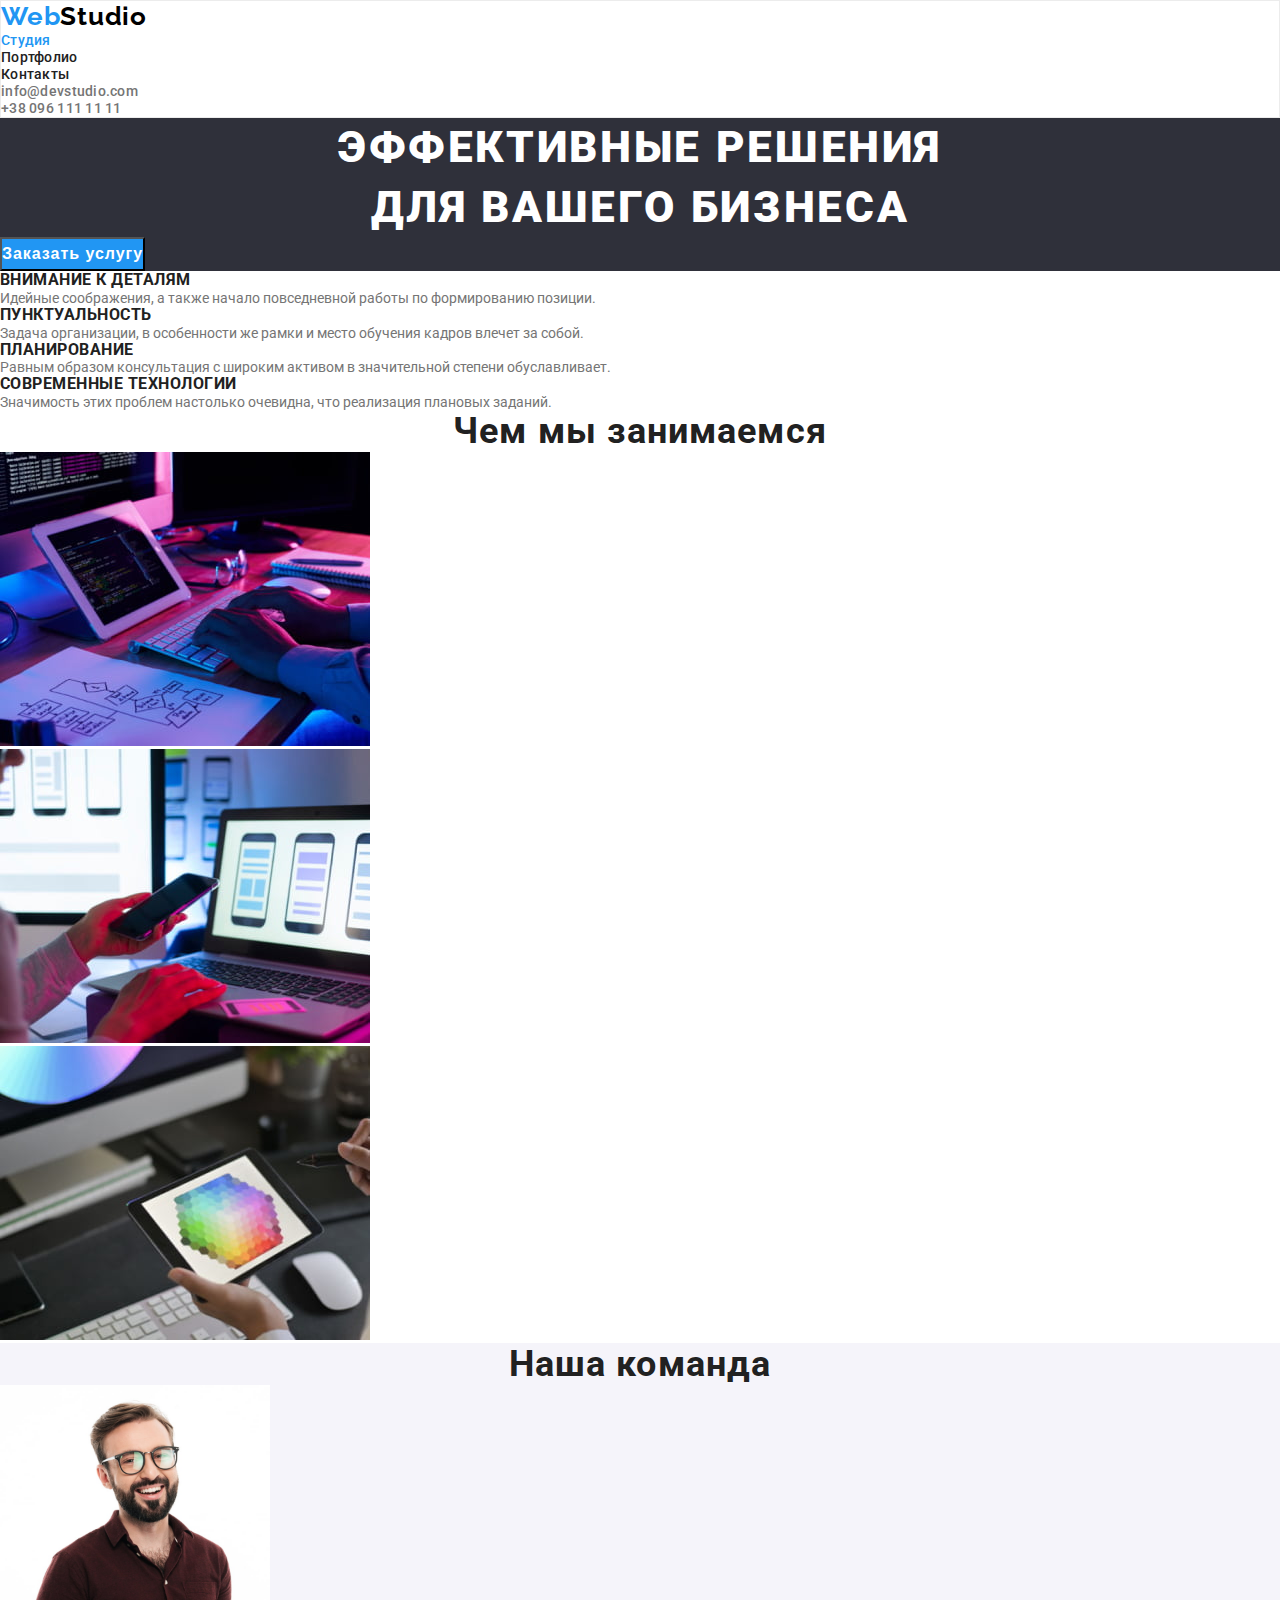
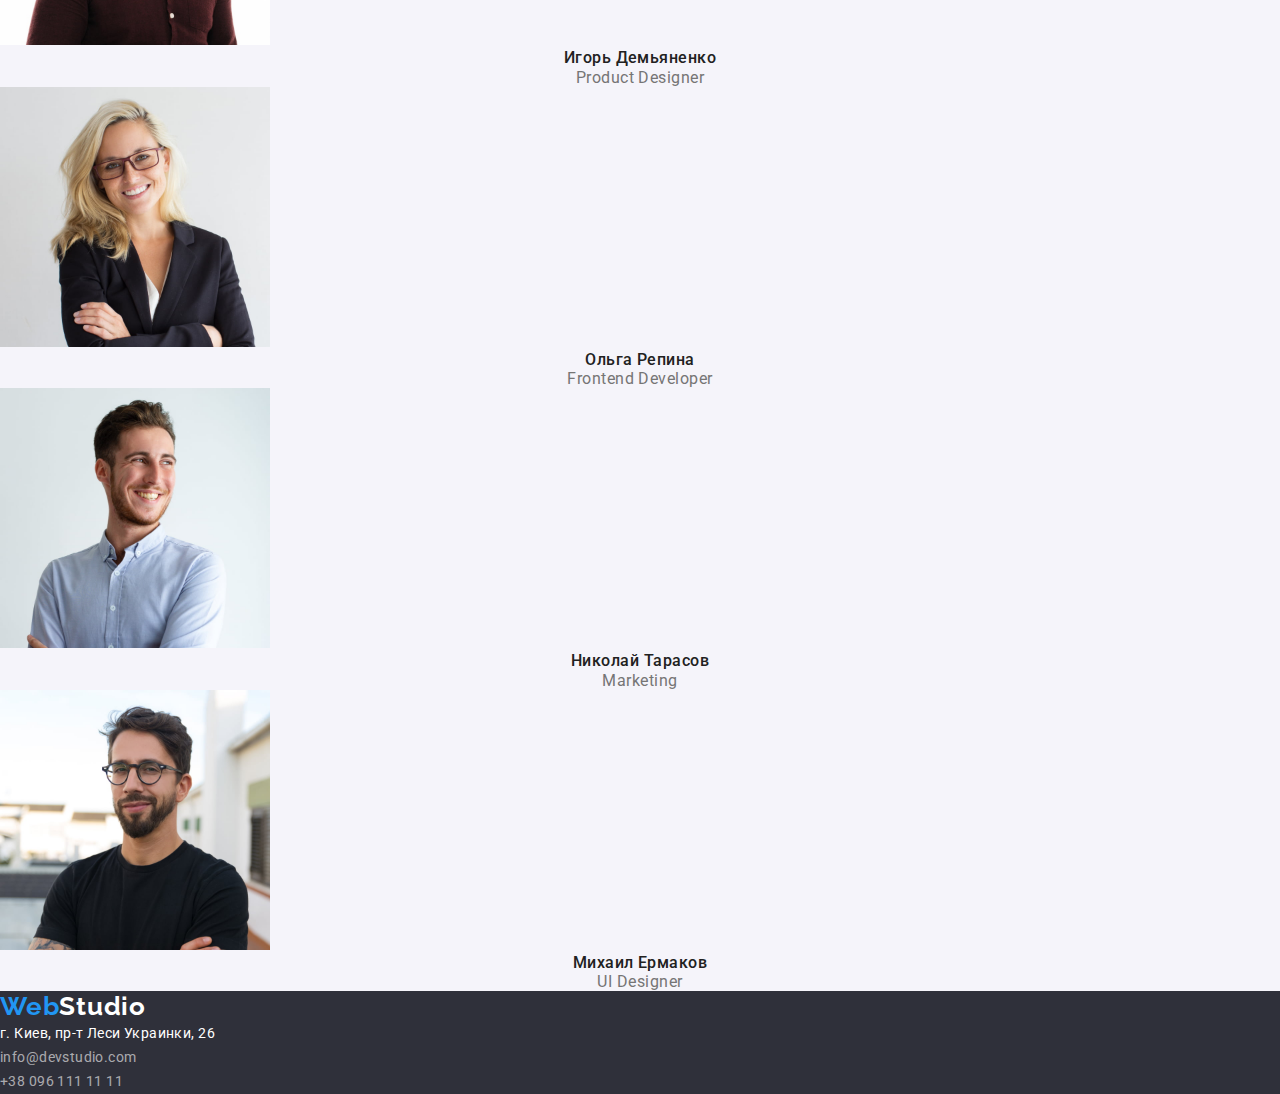
==== index.html @ 24cd6f47 "Добавление" ====
﻿<!DOCTYPE html>
<html lang="ru">
  <head>
    <meta charset="UTF-8" />
    <meta name="viewport" content="width=device-width, initial-scale=1.0" />
    <title>WebStudio</title>

    <link
      rel="stylesheet"
      href="https://cdnjs.cloudflare.com/ajax/libs/modern-normalize/1.0.0/modern-normalize.css"
      integrity="sha512-Zx6MlUMKSVJoQ+83OwhdILe8cSEsCzfqThJd7J/VA2UrK6Ctj85p+xzqfyuNXE5B1k25uUdmJ2OzItbBy9GHAQ=="
      crossorigin="anonymous"
    />
    <link rel="preconnect" href="https://fonts.gstatic.com" />
    <link
      href="https://fonts.googleapis.com/css2?family=Raleway:wght@700&family=Roboto:wght@400;500;700;900&display=swap"
      rel="stylesheet"
    />
    <!-- Common - для шапки и футера. Main - для основы -->
    <link rel="stylesheet" href="./css/common.css" />
    <link rel="stylesheet" href="./css/main.css" />
  </head>
  <body>
    <!-- header -->
    <header class="header">
      <nav>
        <a href="./index.html" aria-label="Логотип WebStudio" class="logo"
          ><span>Web</span>Studio</a
        >
        <ul class="site-nav list">
          <li><a href="./index.html" class="link current">Студия</a></li>
          <li><a href="./portfolio.html" class="link">Портфолио</a></li>
          <li><a href="" class="link">Контакты</a></li>
        </ul>
      </nav>

      <ul class="contacts list">
        <li>
          <a href="mailto:info@devstudio.com" class="contact"
            >info@devstudio.com</a
          >
        </li>
        <li>
          <a href="tel:+380961111111" class="contact">+38 096 111 11 11</a>
        </li>
      </ul>
    </header>
    <!-- /header -->

    <main>
      <!-- Hero -->
      <section class="hero">
        <div>
          <h1 class="hero-title">
            Эффективные решения <br />
            для вашего бизнеса
          </h1>
          <button type="button" class="button primary accent">
            Заказать услугу
          </button>
        </div>
      </section>
      <!-- /Hero -->

      <!-- Features -->
      <section class="section">
        <h2 hidden class="section-title">Особенности</h2>
        <ul class="feature-list list">
          <li>
            <h3 class="title">Внимание к деталям</h3>
            <p>
              Идейные соображения, а также начало повседневной работы по
              формированию позиции.
            </p>
          </li>
          <li>
            <h3 class="title">Пунктуальность</h3>
            <p>
              Задача организации, в особенности же рамки и место обучения кадров
              влечет за собой.
            </p>
          </li>
          <li>
            <h3 class="title">Планирование</h3>
            <p>
              Равным образом консультация с широким активом в значительной
              степени обуславливает.
            </p>
          </li>
          <li>
            <h3 class="title">Современные технологии</h3>
            <p>
              Значимость этих проблем настолько очевидна, что реализация
              плановых заданий.
            </p>
          </li>
        </ul>
      </section>
      <!-- /Features -->

      <!-- Work -->
      <section class="section">
        <h2 class="section-title">Чем мы занимаемся</h2>
        <ul class="list">
          <li>
            <img
              width="370"
              src="./images/programming.jpg"
              alt="Программирование"
            />
          </li>
          <li>
            <img
              width="370"
              src="./images/application.jpg"
              alt="Разработка мобильных приложений"
            />
          </li>
          <li>
            <img width="370" src="./images/design.jpg" alt="Дизайн" />
          </li>
        </ul>
      </section>
      <!-- /Work -->

      <!-- Team -->
      <section class="section team">
        <h2 class="section-title">Наша команда</h2>
        <ul class="team-list list">
          <li>
            <img
              width="270"
              src="./images/product-designer.jpg"
              alt="Игорь Демьяненко"
            />
            <h3 class="title">Игорь Демьяненко</h3>
            <p class="text">Product Designer</p>

            <!-- <ul>
              <li><a href="#" aria-label="Ссылка на Instagram"></a></li>
              <li><a href="#" aria-label="Ссылка на Twitter"></a></li>
              <li><a href="#" aria-label="Ссылка на Facebook"></a></li>
              <li><a href="#" aria-label="Ссылка на LinkedIn"></a></li>
            </ul> -->
          </li>
          <li>
            <img
              width="270"
              src="./images/fontend-developer.jpg"
              alt="Ольга Репина"
            />
            <h3 class="title">Ольга Репина</h3>
            <p class="text">Frontend Developer</p>
            <!-- <ul>
              <li><a href="#" aria-label="Ссылка на Instagram"></a></li>
              <li><a href="#" aria-label="Ссылка на Twitter"></a></li>
              <li><a href="#" aria-label="Ссылка на Facebook"></a></li>
              <li><a href="#" aria-label="Ссылка на LinkedIn"></a></li>
            </ul> -->
          </li>
          <li>
            <img
              width="270"
              src="./images/marketing.jpg"
              alt="Николай Тарасов"
            />
            <h3 class="title">Николай Тарасов</h3>
            <p class="text">Marketing</p>
            <!-- <ul>
              <li><a href="#" aria-label="Ссылка на Instagram"></a></li>
              <li><a href="#" aria-label="Ссылка на Twitter"></a></li>
              <li><a href="#" aria-label="Ссылка на Facebook"></a></li>
              <li><a href="#" aria-label="Ссылка на LinkedIn"></a></li>
            </ul> -->
          </li>
          <li>
            <img
              width="270"
              src="./images/ui-designer.jpg"
              alt="Михаил Ермаков"
            />
            <h3 class="title">Михаил Ермаков</h3>
            <p class="text">UI Designer</p>
            <!-- <ul>
              <li><a href="#" aria-label="Ссылка на Instagram"></a></li>
              <li><a href="#" aria-label="Ссылка на Twitter"></a></li>
              <li><a href="#" aria-label="Ссылка на Facebook"></a></li>
              <li><a href="#" aria-label="Ссылка на LinkedIn"></a></li>
            </ul> -->
          </li>
        </ul>
      </section>
      <!-- /Team -->
    </main>

    <!-- Footer -->
    <footer class="footer">
      <a href="./index.html" class="logo light-text"><span>Web</span>Studio</a>
      <address class="address-list">
        <ul class="list">
          <li class="light-text">г. Киев, пр-т Леси Украинки, 26</li>
          <li>
            <a href="mailto:info@devstudio.com" class="opacity-grey"
              >info@devstudio.com
            </a>
          </li>
          <li>
            <a href="tel:+380961111111" class="opacity-grey"
              >+38 096 111 11 11</a
            >
          </li>
        </ul>
      </address>
    </footer>
    <!-- /Footer -->
  </body>
</html>
---- css/common.css ----
:root {
  --primary-text-color: #757575;
  --title-text-color: #212121;
  --accent-color: #2196f3;
  --white-color: #ffffff;
  --black-color: #000000;
  --secondary-background-color: #f5f4fa;
  --third-background-color: #2f303a;
  --main-font-size: 14px;
  --second-main-font-size: 16px;
  --section-title-font: 36px;
  --footer-small-text: rgba(255, 255, 255, 0.6);
  --additional-font: 'Raleway', sans-serif;
}

* {
  margin: 0;
  padding: 0;
}

body {
  color: var(--primary-text-color);
  background-color: var(--white-color);
  font-family: 'Roboto', 'Verdana', 'Tahoma', sans-serif;
  font-size: var(--main-font-size);
}

a {
  text-decoration: none;
}
address {
  font-style: normal;
}

/*header*/
.header {
  border: 1px solid #ececec;
}

.logo {
  font-family: var(--additional-font);
  color: var(--black-color);
  font-size: 26px;
  line-height: 1.19; /*31px*/
  letter-spacing: 0.03em;
  font-weight: bold;
}

.logo > span {
  color: var(--accent-color);
}

.site-nav .link,
.contacts .contact {
  line-height: 1.14; /*16px*/
  letter-spacing: 0.02em;
  font-weight: 500;
}

.site-nav .link {
  color: var(--title-text-color);
}

.contacts .contact {
  color: var(--primary-text-color);
}

.site-nav .link:hover,
.contacts .contact:hover,
.site-nav .link:focus,
.contacts .contact:focus {
  color: var(--accent-color);
}
.site-nav .link.current {
  color: var(--accent-color);
}

/*Address list*/
.address-list {
  line-height: 1.71; /*24px*/
  letter-spacing: 0.03em;
}

/*Light text*/
.light-text {
  color: var(--white-color);
}
/*Opacity grey*/
.list .opacity-grey {
  color: var(--footer-small-text);
}
---- css/main.css ----
/*
Цвет основного текста #212121, 100 %
Вторичный стиль текста #757575
Текст в футере rgba(255, 255, 255, 0.6)
Белый #ffffff
Черный #000000
Акцент в макете #2196F3 

Цвет фона вторичный #F5F4FA
Цвет фона третий #2F303A */
:root {
  --primary-text-color: #757575;
  --title-text-color: #212121;
  --accent-color: #2196f3;
  --white-color: #ffffff;
  --black-color: #000000;
  --secondary-background-color: #f5f4fa;
  --third-background-color: #2f303a;
  --main-font-size: 14px;
  --second-main-font-size: 16px;
  --section-title-font: 36px;
  --footer-small-text: rgba(255, 255, 255, 0.6);
  --additional-font: 'Raleway', sans-serif;
}
.list {
  list-style: none;
}

/*Hero*/
.hero,
.footer {
  background-color: var(--third-background-color);
}
.hero-title {
  color: var(--white-color);
  font-size: 44px;
  line-height: 1.36; /*60px*/
  text-align: center;
  letter-spacing: 0.06em;
  text-transform: uppercase;
  font-weight: 900;
}
/*Button*/
/*.button.primary, .button.secondary*/
.button {
  color: var(--title-text-color, #212121);
  cursor: pointer;
}

.button.primary,
.button.secondary {
  font-size: var(--second-main-font-size);
  text-align: center;
}

.button.primary {
  font-weight: bold;
  line-height: 1.87; /*30px*/
  letter-spacing: 0.06em;
}

.button.secondary {
  color: var(--title-text-color);
  background-color: var(--secondary-background-color);
  font-weight: 500;
  line-height: 1.62; /*26px*/
  letter-spacing: 0.03em;
  border-radius: 4px;
}

.button.accent,
.button.secondary:hover,
.button.secondary:focus {
  color: var(--white-color);
  background-color: var(--accent-color);
}

/*Section*/
.section-title {
  color: var(--title-text-color, #212121);
  font-weight: bold;
  font-size: var(--section-title-font);
  line-height: 1.17; /*42px*/
  text-align: center;
  letter-spacing: 0.03em;
}
/*Features*/
.feature-list .title {
  font-weight: bold;
  line-height: 1.14; /*16px*/
  text-transform: uppercase;
}
/*Team*/
.section.team {
  background-color: var(--secondary-background-color);
}
.team-list .title {
  font-weight: 500;
  line-height: 1.19; /*19px*/
  text-align: center;
}

/*Gallery*/
.gallery-list .title {
  color: var(--title-text-color);
  font-weight: bold;
  font-size: 18px;
  line-height: 2; /*36px*/
  letter-spacing: 0.06em;
}
/*Titles*/
.feature-list .title,
.team-list .title {
  color: var(--title-text-color, #212121);
  letter-spacing: 0.03em;
}

/*Paragraphs*/
.feature-list .text,
.team-list .text,
.gallery-list .text {
  letter-spacing: 0.03em;
}
.feature-list .text {
  line-height: 1.71; /*24px*/
}

.team-list .text {
  font-size: var(--second-main-font-size);
  line-height: 1.19; /*19px*/
  text-align: center;
}
.gallery-list .text {
  font-size: var(--second-main-font-size);
  line-height: 1.87; /*30px*/
}
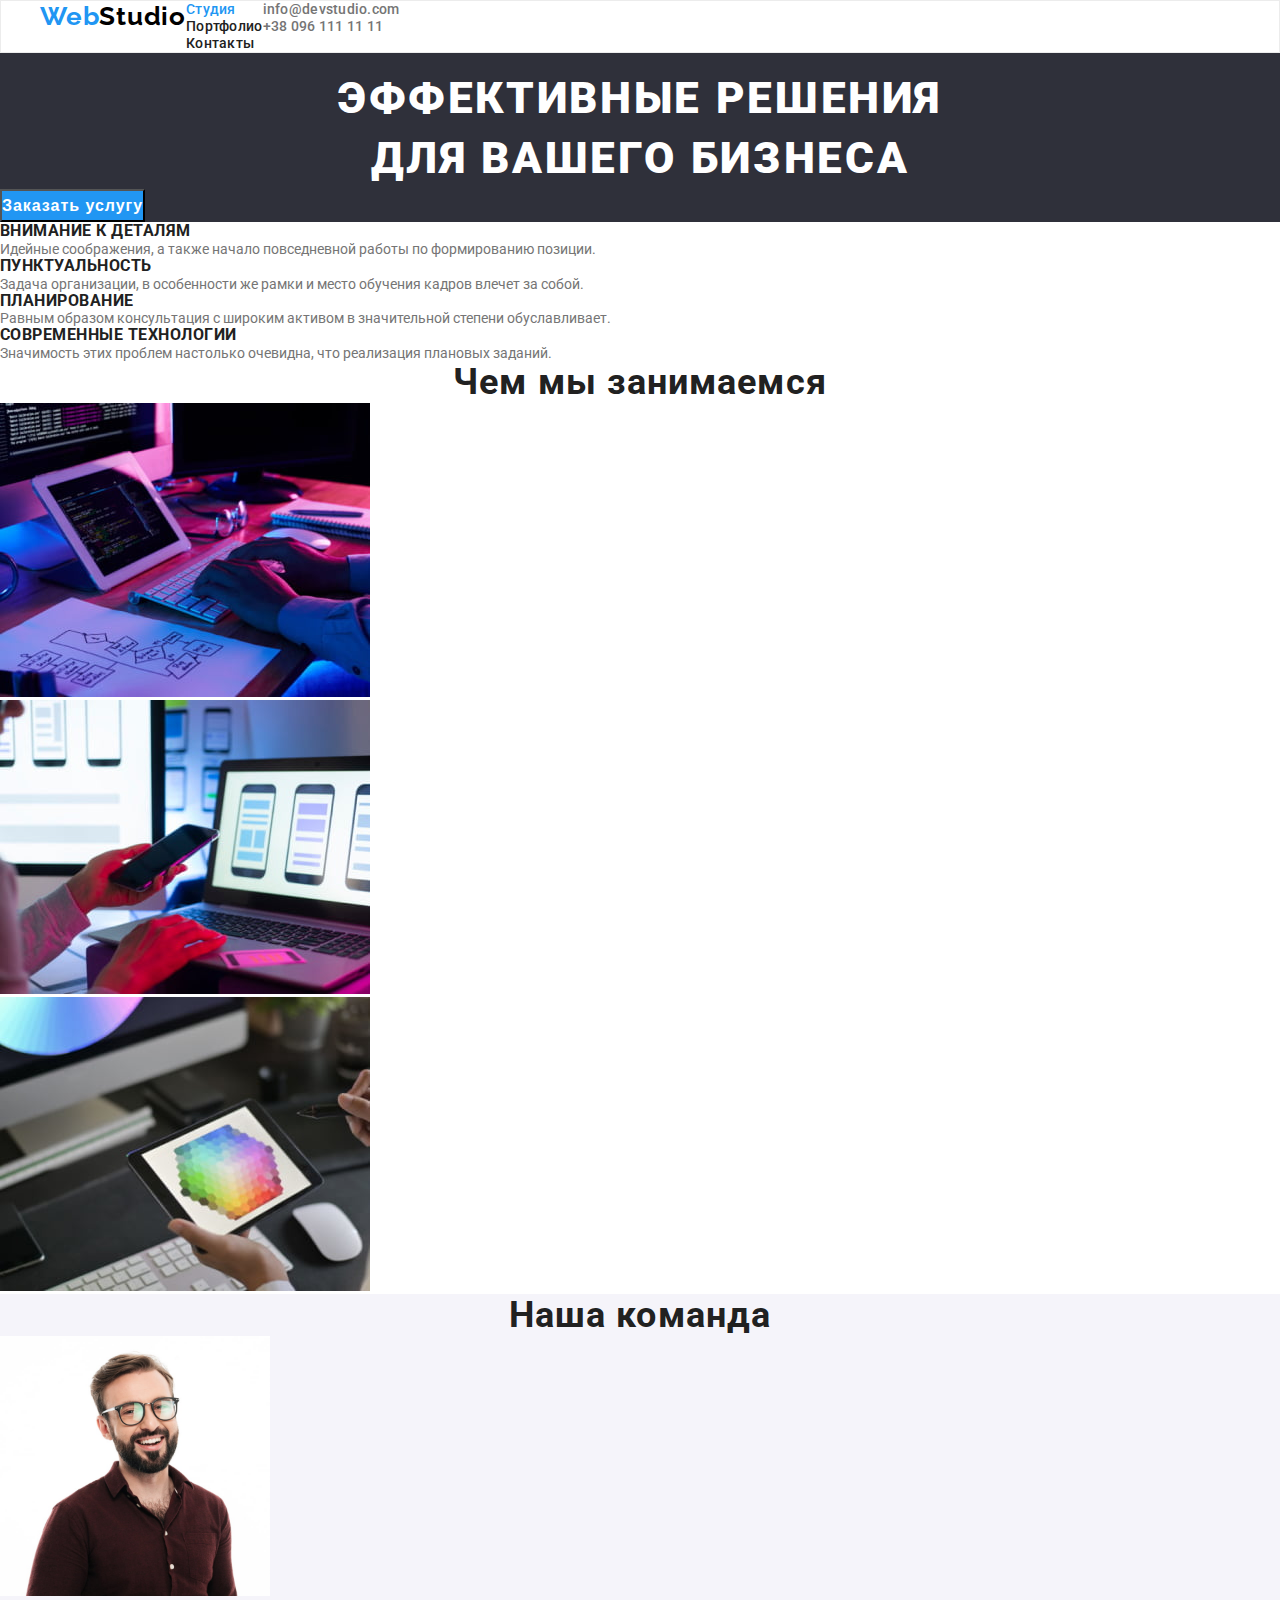
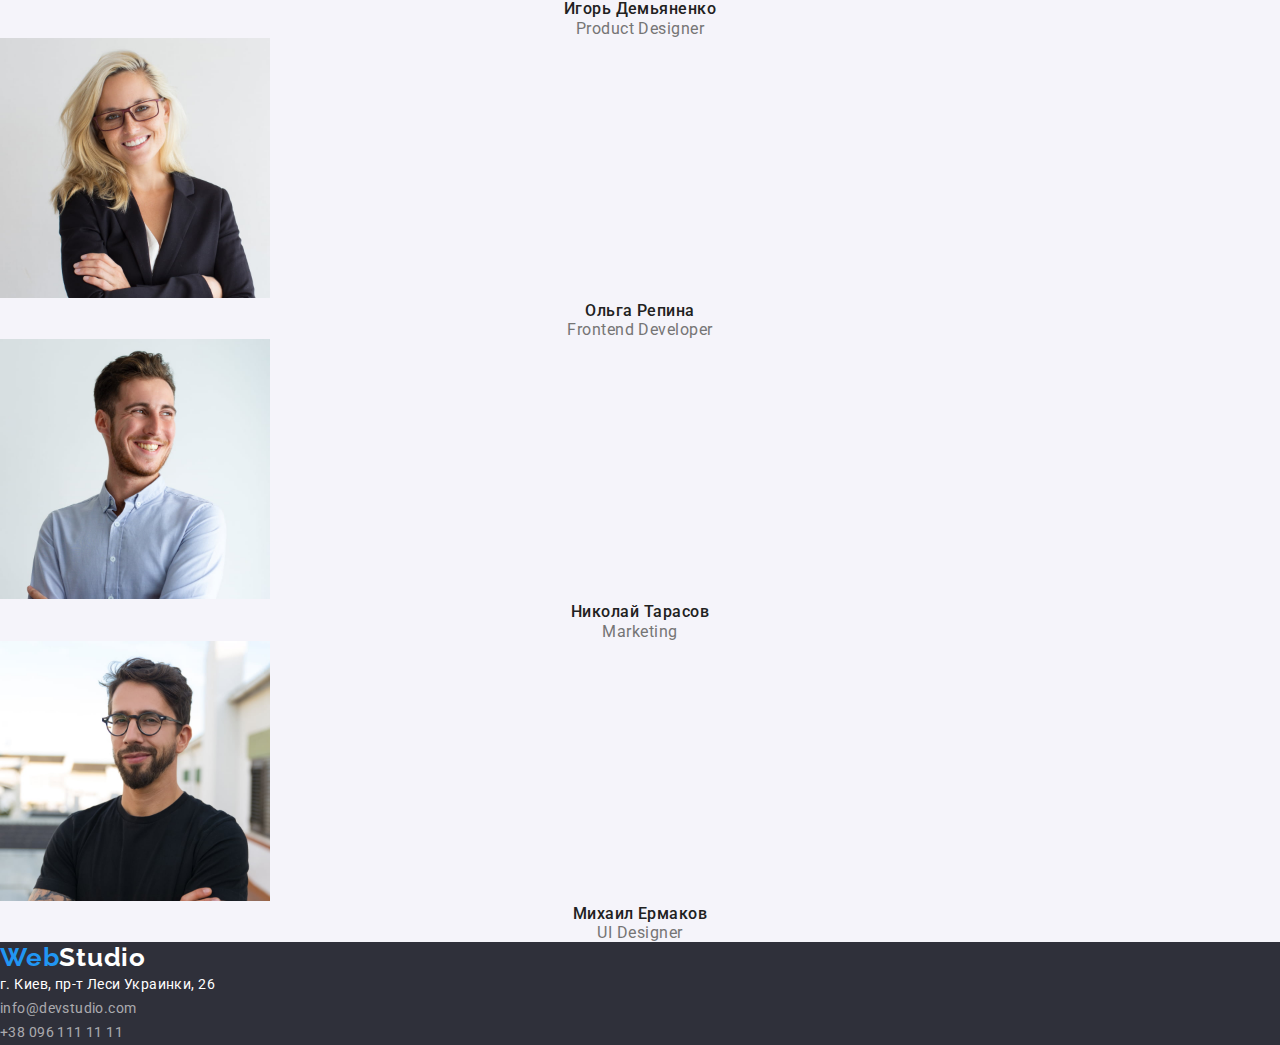
==== commit f0ecd0b3: "1" ====
--- a/index.html
+++ b/index.html
@@ -16,41 +16,46 @@
       href="https://fonts.googleapis.com/css2?family=Raleway:wght@700&family=Roboto:wght@400;500;700;900&display=swap"
       rel="stylesheet"
     />
-    <!-- Common - для шапки и футера. Main - для основы -->
-    <link rel="stylesheet" href="./css/common.css" />
     <link rel="stylesheet" href="./css/main.css" />
   </head>
   <body>
     <!-- header -->
     <header class="header">
-      <nav>
-        <a href="./index.html" aria-label="Логотип WebStudio" class="logo"
-          ><span>Web</span>Studio</a
-        >
-        <ul class="site-nav list">
-          <li><a href="./index.html" class="link current">Студия</a></li>
-          <li><a href="./portfolio.html" class="link">Портфолио</a></li>
-          <li><a href="" class="link">Контакты</a></li>
-        </ul>
-      </nav>
-
-      <ul class="contacts list">
-        <li>
-          <a href="mailto:info@devstudio.com" class="contact"
-            >info@devstudio.com</a
-          >
-        </li>
-        <li>
-          <a href="tel:+380961111111" class="contact">+38 096 111 11 11</a>
-        </li>
-      </ul>
+      <div class="container">
+        <div class="header__inner">
+          <div class="logo">
+            <a href="./index.html" aria-label="Логотип WebStudio" class="logo"
+              ><span>Web</span>Studio</a
+            >
+          </div>
+
+          <nav>
+            <ul class="site-nav list">
+              <li><a href="./index.html" class="link current">Студия</a></li>
+              <li><a href="./portfolio.html" class="link">Портфолио</a></li>
+              <li><a href="" class="link">Контакты</a></li>
+            </ul>
+          </nav>
+
+          <ul class="contacts list">
+            <li>
+              <a href="mailto:info@devstudio.com" class="contact"
+                >info@devstudio.com</a
+              >
+            </li>
+            <li>
+              <a href="tel:+380961111111" class="contact">+38 096 111 11 11</a>
+            </li>
+          </ul>
+        </div>
+      </div>
     </header>
     <!-- /header -->
 
     <main>
       <!-- Hero -->
       <section class="hero">
-        <div>
+        <di class="container">
           <h1 class="hero-title">
             Эффективные решения <br />
             для вашего бизнеса
--- a/css/main.css
+++ b/css/main.css
@@ -22,6 +22,91 @@
   --footer-small-text: rgba(255, 255, 255, 0.6);
   --additional-font: 'Raleway', sans-serif;
 }
+
+* {
+  margin: 0;
+  padding: 0;
+}
+
+body {
+  color: var(--primary-text-color);
+  background-color: var(--white-color);
+  font-family: 'Roboto', 'Verdana', 'Tahoma', sans-serif;
+  font-size: var(--main-font-size);
+}
+
+a {
+  text-decoration: none;
+}
+address {
+  font-style: normal;
+}
+.container {
+  width: 1200px;
+  margin: 0 auto;
+  padding: 0 15px;
+}
+
+/*header*/
+.header {
+  border: 1px solid #ececec;
+}
+.header__inner {
+  display: flex;
+}
+
+.logo {
+  font-family: var(--additional-font);
+  color: var(--black-color);
+  font-size: 26px;
+  line-height: 1.19; /*31px*/
+  letter-spacing: 0.03em;
+  font-weight: bold;
+}
+
+.logo > span {
+  color: var(--accent-color);
+}
+
+.site-nav .link,
+.contacts .contact {
+  line-height: 1.14; /*16px*/
+  letter-spacing: 0.02em;
+  font-weight: 500;
+}
+
+.site-nav .link {
+  color: var(--title-text-color);
+}
+
+.contacts .contact {
+  color: var(--primary-text-color);
+}
+
+.site-nav .link:hover,
+.contacts .contact:hover,
+.site-nav .link:focus,
+.contacts .contact:focus {
+  color: var(--accent-color);
+}
+.site-nav .link.current {
+  color: var(--accent-color);
+}
+
+/*Address list*/
+.address-list {
+  line-height: 1.71; /*24px*/
+  letter-spacing: 0.03em;
+}
+
+/*Light text*/
+.light-text {
+  color: var(--white-color);
+}
+/*Opacity grey*/
+.list .opacity-grey {
+  color: var(--footer-small-text);
+}
 .list {
   list-style: none;
 }
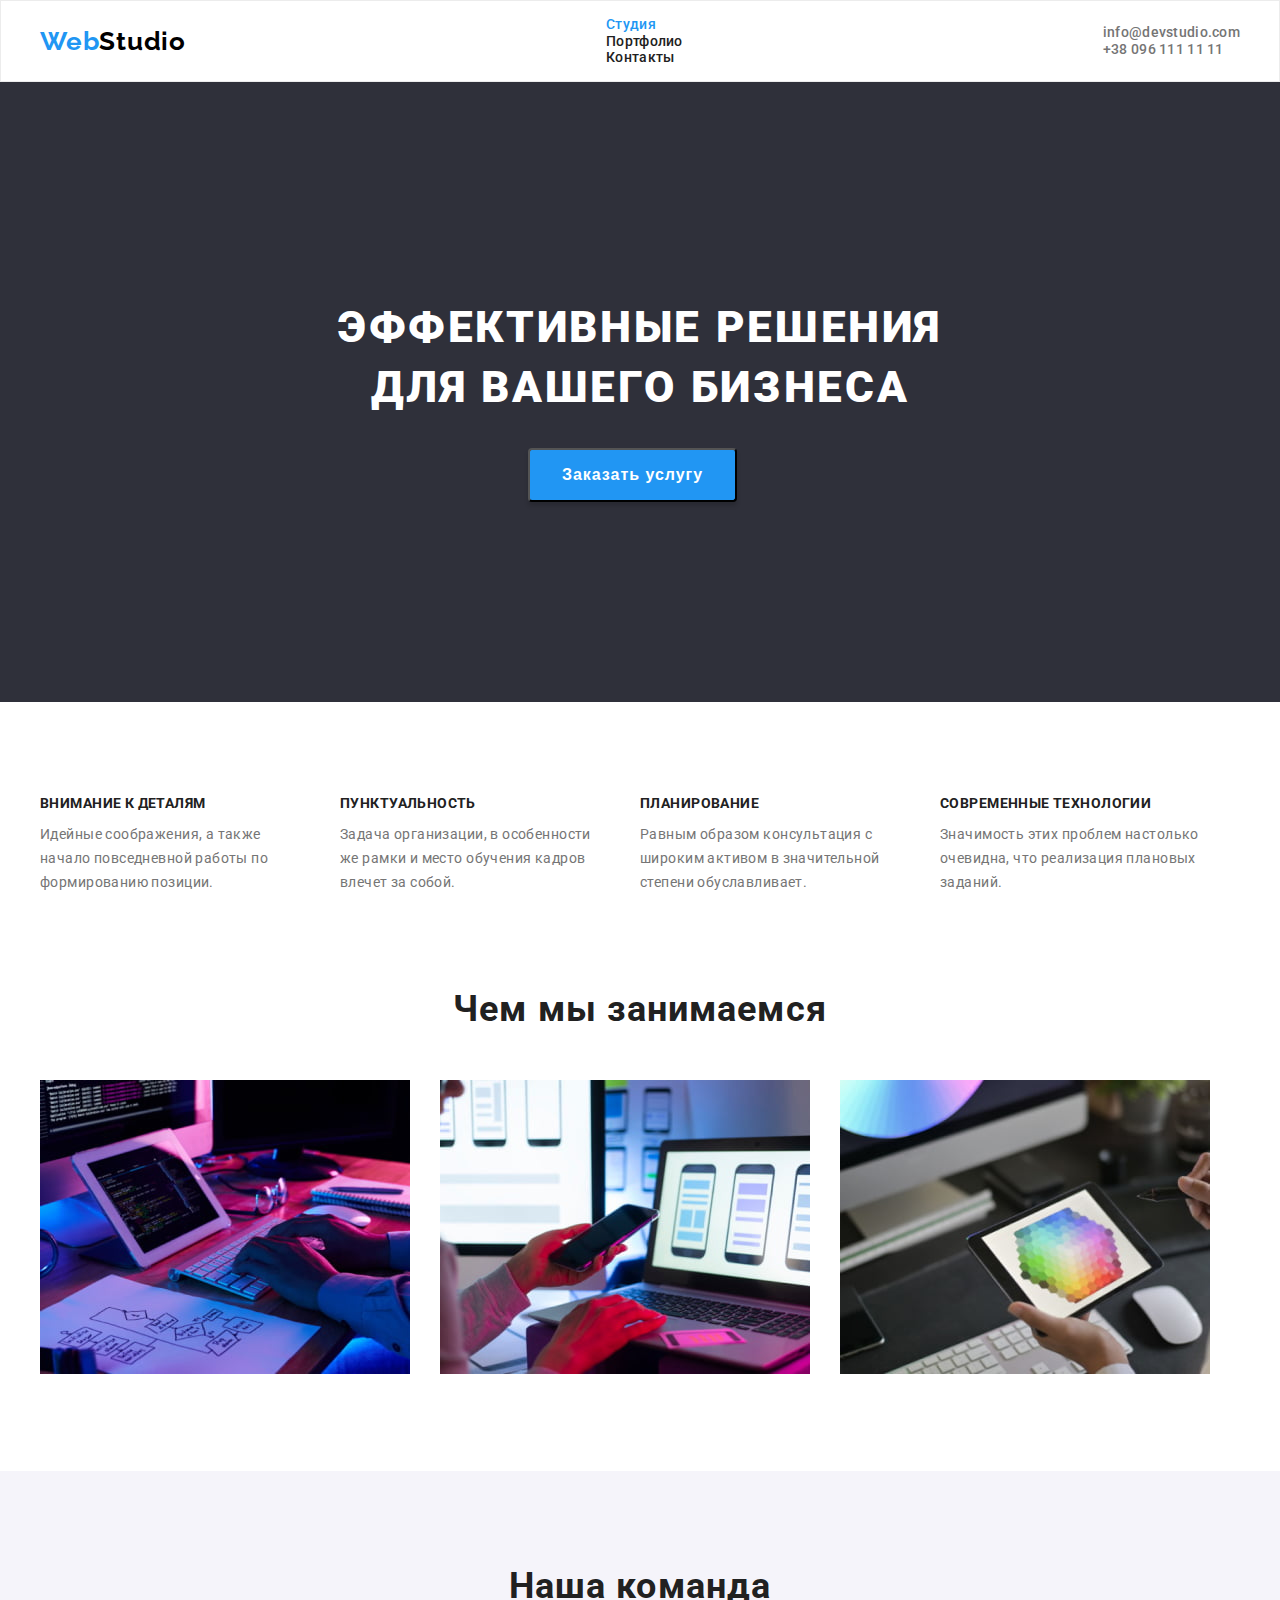
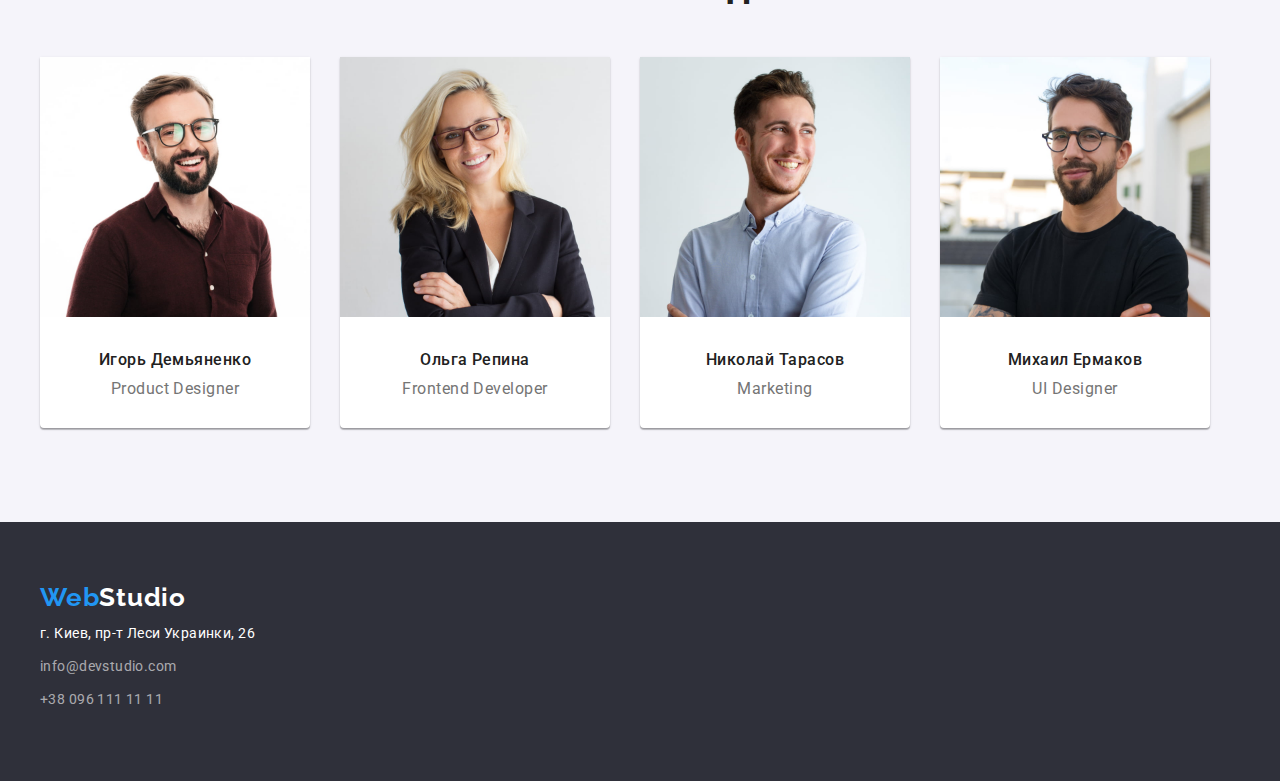
==== commit 88a0ec7a: "Разметка разделов" ====
--- a/index.html
+++ b/index.html
@@ -23,13 +23,10 @@
     <header class="header">
       <div class="container">
         <div class="header__inner">
-          <div class="logo">
-            <a href="./index.html" aria-label="Логотип WebStudio" class="logo"
-              ><span>Web</span>Studio</a
-            >
-          </div>
-
-          <nav>
+          <a href="./index.html" aria-label="Логотип WebStudio" class="logo"
+          ><span>Web</span>Studio</a>
+          
+          <nav class="nav">
             <ul class="site-nav list">
               <li><a href="./index.html" class="link current">Студия</a></li>
               <li><a href="./portfolio.html" class="link">Портфолио</a></li>
@@ -68,154 +65,164 @@
       <!-- /Hero -->
 
       <!-- Features -->
-      <section class="section">
-        <h2 hidden class="section-title">Особенности</h2>
-        <ul class="feature-list list">
-          <li>
-            <h3 class="title">Внимание к деталям</h3>
-            <p>
-              Идейные соображения, а также начало повседневной работы по
-              формированию позиции.
-            </p>
-          </li>
-          <li>
-            <h3 class="title">Пунктуальность</h3>
-            <p>
-              Задача организации, в особенности же рамки и место обучения кадров
-              влечет за собой.
-            </p>
-          </li>
-          <li>
-            <h3 class="title">Планирование</h3>
-            <p>
-              Равным образом консультация с широким активом в значительной
-              степени обуславливает.
-            </p>
-          </li>
-          <li>
-            <h3 class="title">Современные технологии</h3>
-            <p>
-              Значимость этих проблем настолько очевидна, что реализация
-              плановых заданий.
-            </p>
-          </li>
-        </ul>
+      <section class="section features">
+        <div class="container">
+          <h2 hidden class="section-title">Особенности</h2>
+          <ul class="feature-list list">
+            <li class="feature-item">
+              <h3 class="title">Внимание к деталям</h3>
+              <p>
+                Идейные соображения, а также начало повседневной работы по
+                формированию позиции.
+              </p>
+            </li>
+            <li class="feature-item">
+              <h3 class="title">Пунктуальность</h3>
+              <p>
+                Задача организации, в особенности же рамки и место обучения кадров
+                влечет за собой.
+              </p>
+            </li>
+            <li class="feature-item">
+              <h3 class="title">Планирование</h3>
+              <p>
+                Равным образом консультация с широким активом в значительной
+                степени обуславливает.
+              </p>
+            </li class="feature-item">
+            <li class="feature-item">
+              <h3 class="title">Современные технологии</h3>
+              <p>
+                Значимость этих проблем настолько очевидна, что реализация
+                плановых заданий.
+              </p>
+            </li>
+          </ul>
+        </div>
       </section>
       <!-- /Features -->
 
       <!-- Work -->
-      <section class="section">
-        <h2 class="section-title">Чем мы занимаемся</h2>
-        <ul class="list">
-          <li>
-            <img
-              width="370"
-              src="./images/programming.jpg"
-              alt="Программирование"
-            />
-          </li>
-          <li>
-            <img
-              width="370"
-              src="./images/application.jpg"
-              alt="Разработка мобильных приложений"
-            />
-          </li>
-          <li>
-            <img width="370" src="./images/design.jpg" alt="Дизайн" />
-          </li>
-        </ul>
+      <section class="section work">
+        <div class="container">
+          <h2 class="section-title">Чем мы занимаемся</h2>
+          <ul class="work-list list">
+            <li class="work-item">
+              <img
+                width="370"
+                src="./images/programming.jpg"
+                alt="Программирование"
+              />
+            </li>
+            <li class="work-item">
+              <img
+                width="370"
+                src="./images/application.jpg"
+                alt="Разработка мобильных приложений"
+              />
+            </li>
+            <li class="work-item">
+              <img width="370" src="./images/design.jpg" alt="Дизайн" />
+            </li>
+          </ul>
+        </div>
+
       </section>
       <!-- /Work -->
 
       <!-- Team -->
       <section class="section team">
-        <h2 class="section-title">Наша команда</h2>
-        <ul class="team-list list">
-          <li>
-            <img
-              width="270"
-              src="./images/product-designer.jpg"
-              alt="Игорь Демьяненко"
-            />
-            <h3 class="title">Игорь Демьяненко</h3>
-            <p class="text">Product Designer</p>
-
-            <!-- <ul>
-              <li><a href="#" aria-label="Ссылка на Instagram"></a></li>
-              <li><a href="#" aria-label="Ссылка на Twitter"></a></li>
-              <li><a href="#" aria-label="Ссылка на Facebook"></a></li>
-              <li><a href="#" aria-label="Ссылка на LinkedIn"></a></li>
-            </ul> -->
-          </li>
-          <li>
-            <img
-              width="270"
-              src="./images/fontend-developer.jpg"
-              alt="Ольга Репина"
-            />
-            <h3 class="title">Ольга Репина</h3>
-            <p class="text">Frontend Developer</p>
-            <!-- <ul>
-              <li><a href="#" aria-label="Ссылка на Instagram"></a></li>
-              <li><a href="#" aria-label="Ссылка на Twitter"></a></li>
-              <li><a href="#" aria-label="Ссылка на Facebook"></a></li>
-              <li><a href="#" aria-label="Ссылка на LinkedIn"></a></li>
-            </ul> -->
-          </li>
-          <li>
-            <img
-              width="270"
-              src="./images/marketing.jpg"
-              alt="Николай Тарасов"
-            />
-            <h3 class="title">Николай Тарасов</h3>
-            <p class="text">Marketing</p>
-            <!-- <ul>
-              <li><a href="#" aria-label="Ссылка на Instagram"></a></li>
-              <li><a href="#" aria-label="Ссылка на Twitter"></a></li>
-              <li><a href="#" aria-label="Ссылка на Facebook"></a></li>
-              <li><a href="#" aria-label="Ссылка на LinkedIn"></a></li>
-            </ul> -->
-          </li>
-          <li>
-            <img
-              width="270"
-              src="./images/ui-designer.jpg"
-              alt="Михаил Ермаков"
-            />
-            <h3 class="title">Михаил Ермаков</h3>
-            <p class="text">UI Designer</p>
-            <!-- <ul>
-              <li><a href="#" aria-label="Ссылка на Instagram"></a></li>
-              <li><a href="#" aria-label="Ссылка на Twitter"></a></li>
-              <li><a href="#" aria-label="Ссылка на Facebook"></a></li>
-              <li><a href="#" aria-label="Ссылка на LinkedIn"></a></li>
-            </ul> -->
-          </li>
-        </ul>
+        <div class="container">
+          <h2 class="section-title team-title">Наша команда</h2>
+          <ul class="team-list list">
+            <li class="team-item">
+              <img
+                width="270"
+                src="./images/product-designer.jpg"
+                alt="Игорь Демьяненко"
+              />
+              <h3 class="title title-item">Игорь Демьяненко</h3>
+              <p class="text">Product Designer</p>
+
+              <!-- <ul>
+                <li><a href="#" aria-label="Ссылка на Instagram"></a></li>
+                <li><a href="#" aria-label="Ссылка на Twitter"></a></li>
+                <li><a href="#" aria-label="Ссылка на Facebook"></a></li>
+                <li><a href="#" aria-label="Ссылка на LinkedIn"></a></li>
+              </ul> -->
+            </li>
+            <li class="team-item">
+              <img
+                width="270"
+                src="./images/fontend-developer.jpg"
+                alt="Ольга Репина"
+              />
+              <h3 class="title title-item">Ольга Репина</h3>
+              <p class="text">Frontend Developer</p>
+              <!-- <ul>
+                <li><a href="#" aria-label="Ссылка на Instagram"></a></li>
+                <li><a href="#" aria-label="Ссылка на Twitter"></a></li>
+                <li><a href="#" aria-label="Ссылка на Facebook"></a></li>
+                <li><a href="#" aria-label="Ссылка на LinkedIn"></a></li>
+              </ul> -->
+            </li>
+            <li class="team-item">
+              <img
+                width="270"
+                src="./images/marketing.jpg"
+                alt="Николай Тарасов"
+              />
+              <h3 class="title title-item">Николай Тарасов</h3>
+              <p class="text">Marketing</p>
+              <!-- <ul>
+                <li><a href="#" aria-label="Ссылка на Instagram"></a></li>
+                <li><a href="#" aria-label="Ссылка на Twitter"></a></li>
+                <li><a href="#" aria-label="Ссылка на Facebook"></a></li>
+                <li><a href="#" aria-label="Ссылка на LinkedIn"></a></li>
+              </ul> -->
+            </li>
+            <li class="team-item">
+              <img
+                width="270"
+                src="./images/ui-designer.jpg"
+                alt="Михаил Ермаков"
+              />
+              <h3 class="title title-item">Михаил Ермаков</h3>
+              <p class="text">UI Designer</p>
+              <!-- <ul>
+                <li><a href="#" aria-label="Ссылка на Instagram"></a></li>
+                <li><a href="#" aria-label="Ссылка на Twitter"></a></li>
+                <li><a href="#" aria-label="Ссылка на Facebook"></a></li>
+                <li><a href="#" aria-label="Ссылка на LinkedIn"></a></li>
+              </ul> -->
+            </li>
+          </ul>
+        </div>
       </section>
       <!-- /Team -->
     </main>
 
     <!-- Footer -->
     <footer class="footer">
-      <a href="./index.html" class="logo light-text"><span>Web</span>Studio</a>
-      <address class="address-list">
-        <ul class="list">
-          <li class="light-text">г. Киев, пр-т Леси Украинки, 26</li>
-          <li>
-            <a href="mailto:info@devstudio.com" class="opacity-grey"
-              >info@devstudio.com
-            </a>
-          </li>
-          <li>
-            <a href="tel:+380961111111" class="opacity-grey"
-              >+38 096 111 11 11</a
-            >
-          </li>
-        </ul>
-      </address>
+      <div class="container">
+        <a href="./index.html" class="logo light-text logo-footer"><span>Web</span>Studio</a>
+        <address class="address-list">
+          <ul class="list">
+            <li class="light-text">г. Киев, пр-т Леси Украинки, 26</li>
+            <li>
+              <a href="mailto:info@devstudio.com" class="opacity-grey contact-footer"
+                >info@devstudio.com
+              </a>
+            </li>
+            <li>
+              <a href="tel:+380961111111" class="opacity-grey contact-footer"
+                >+38 096 111 11 11</a
+              >
+            </li>
+          </ul>
+        </address>
+      </div>
+
     </footer>
     <!-- /Footer -->
   </body>
--- a/css/main.css
+++ b/css/main.css
@@ -46,15 +46,21 @@
   margin: 0 auto;
   padding: 0 15px;
 }
-
-/*header*/
+.list {
+  list-style: none;
+}
+
+/*header
+================== */
 .header {
   border: 1px solid #ececec;
 }
 .header__inner {
+  height: 80px;
   display: flex;
-}
-
+  justify-content: space-between;
+  align-items: center;
+}
 .logo {
   font-family: var(--additional-font);
   color: var(--black-color);
@@ -93,25 +99,44 @@
   color: var(--accent-color);
 }
 
-/*Address list*/
+/* Footer
+================== */
+.footer {
+  padding: 60px 0;
+}
+.logo-footer {
+  display: inline-block;
+  margin-bottom: 20px;
+}
 .address-list {
   line-height: 1.71; /*24px*/
   letter-spacing: 0.03em;
 }
 
-/*Light text*/
 .light-text {
   color: var(--white-color);
-}
-/*Opacity grey*/
+  margin-bottom: 9px;
+}
+
 .list .opacity-grey {
   color: var(--footer-small-text);
 }
-.list {
-  list-style: none;
-}
-
-/*Hero*/
+.contact-footer {
+  display: inline-block;
+  margin-bottom: 9px;
+}
+.opacity-grey:hover,
+.opacity-grey:focus {
+  color: var(--accent-color);
+}
+
+/*Hero
+================== */
+
+.hero {
+  padding: 200px 0;
+  text-align: center;
+}
 .hero,
 .footer {
   background-color: var(--third-background-color);
@@ -124,12 +149,19 @@
   letter-spacing: 0.06em;
   text-transform: uppercase;
   font-weight: 900;
+  margin-bottom: 30px;
 }
 /*Button*/
 /*.button.primary, .button.secondary*/
 .button {
+  display: inline-block;
   color: var(--title-text-color, #212121);
   cursor: pointer;
+
+  padding: 10px 32px;
+
+  box-shadow: 0px 4px 4px rgba(0, 0, 0, 0.15);
+  border-radius: 4px;
 }
 
 .button.primary,
@@ -169,23 +201,91 @@
   text-align: center;
   letter-spacing: 0.03em;
 }
-/*Features*/
+
+/*Features
+================== */
+.features {
+  padding: 94px 0;
+}
+.feature-list {
+  display: flex;
+  flex-wrap: wrap;
+}
+.feature-item {
+  width: 270px;
+}
+.feature-item:not(:last-child) {
+  margin-right: 30px;
+}
+.feature-item p {
+  line-height: 24px;
+  letter-spacing: 0.03em;
+}
 .feature-list .title {
+  margin-bottom: 10px;
+  font-size: 14px;
   font-weight: bold;
   line-height: 1.14; /*16px*/
   text-transform: uppercase;
 }
-/*Team*/
+
+/* Work
+================== */
+.work {
+  padding: 0 0 94px;
+}
+.section-title {
+  margin-bottom: 50px;
+}
+.work-list {
+  display: flex;
+  flex-wrap: wrap;
+}
+.work-item:not(:last-child) {
+  margin-right: 30px;
+}
+
+/*Team
+================== */
+
 .section.team {
   background-color: var(--secondary-background-color);
+  padding: 94px 0;
+}
+.section-title {
+  margin-bottom: 50px;
 }
 .team-list .title {
   font-weight: 500;
   line-height: 1.19; /*19px*/
   text-align: center;
 }
-
-/*Gallery*/
+.team-title {
+  margin-bottom: 50px;
+}
+.team-list {
+  display: flex;
+  flex-wrap: wrap;
+}
+.team-item {
+  width: 270px;
+  padding-bottom: 30px;
+  background-color: var(--white-color);
+
+  box-shadow: 0px 1px 3px rgba(0, 0, 0, 0.12), 0px 1px 1px rgba(0, 0, 0, 0.14),
+    0px 2px 1px rgba(0, 0, 0, 0.2);
+  border-radius: 0px 0px 4px 4px;
+}
+.team-item:not(:last-child) {
+  margin-right: 30px;
+}
+.title-item {
+  margin: 30px 0 10px;
+}
+
+/*Gallery
+================== */
+
 .gallery-list .title {
   color: var(--title-text-color);
   font-weight: bold;
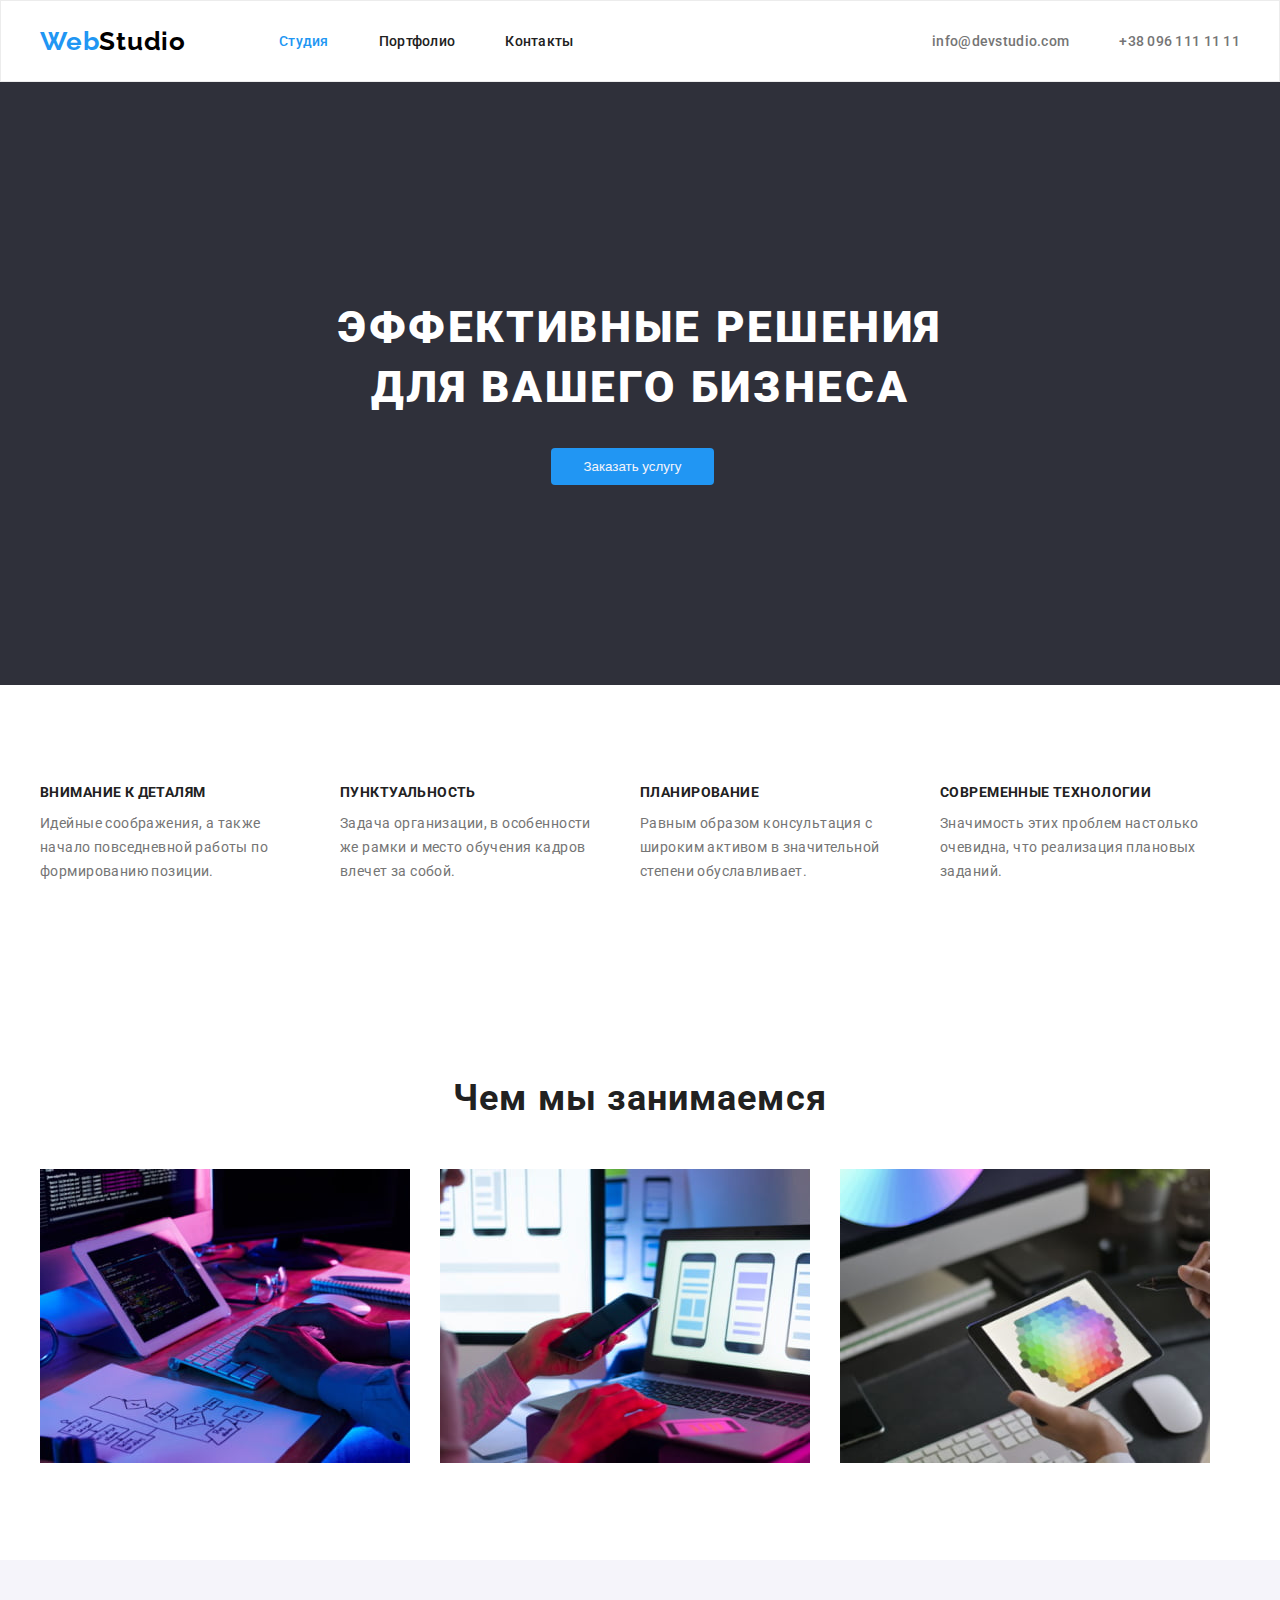
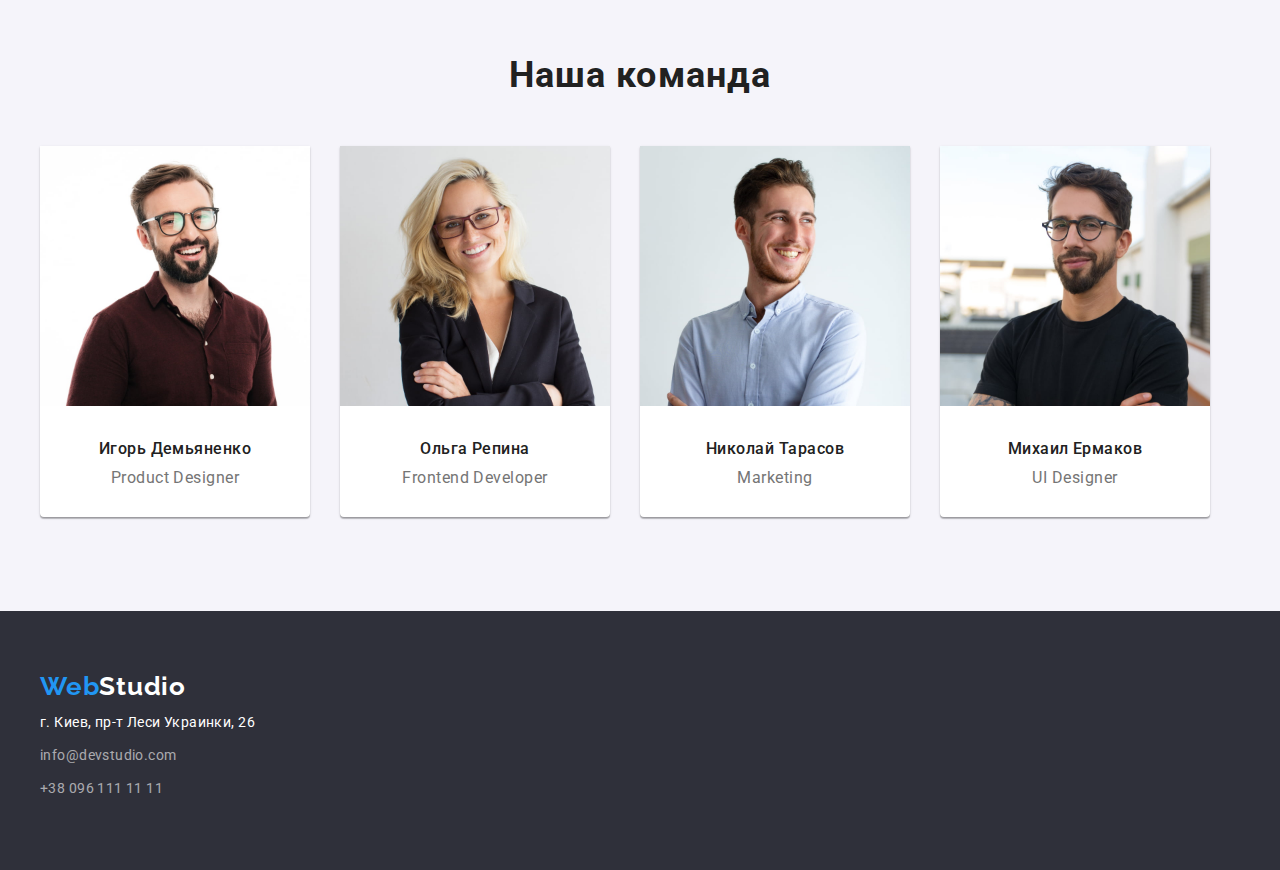
==== commit fafe3a69: "Разметка галереи" ====
--- a/index.html
+++ b/index.html
@@ -28,19 +28,19 @@
           
           <nav class="nav">
             <ul class="site-nav list">
-              <li><a href="./index.html" class="link current">Студия</a></li>
-              <li><a href="./portfolio.html" class="link">Портфолио</a></li>
-              <li><a href="" class="link">Контакты</a></li>
+              <li class="nav-link"><a href="./index.html" class="link current">Студия</a></li>
+              <li class="nav-link"><a href="./portfolio.html" class="link">Портфолио</a></li>
+              <li class="nav-link"><a href="" class="link">Контакты</a></li>
             </ul>
           </nav>
 
           <ul class="contacts list">
-            <li>
+            <li class="contacts-link">
               <a href="mailto:info@devstudio.com" class="contact"
                 >info@devstudio.com</a
               >
             </li>
-            <li>
+            <li class="contacts-link">
               <a href="tel:+380961111111" class="contact">+38 096 111 11 11</a>
             </li>
           </ul>
@@ -57,7 +57,7 @@
             Эффективные решения <br />
             для вашего бизнеса
           </h1>
-          <button type="button" class="button primary accent">
+          <button type="button" class="btn size">
             Заказать услугу
           </button>
         </div>
--- a/css/main.css
+++ b/css/main.css
@@ -58,7 +58,6 @@
 .header__inner {
   height: 80px;
   display: flex;
-  justify-content: space-between;
   align-items: center;
 }
 .logo {
@@ -74,6 +73,15 @@
   color: var(--accent-color);
 }
 
+.site-nav {
+  display: flex;
+  margin-left: 93px;
+}
+
+.site-nav .nav-link + .nav-link {
+  margin-left: 50px;
+}
+
 .site-nav .link,
 .contacts .contact {
   line-height: 1.14; /*16px*/
@@ -85,6 +93,15 @@
   color: var(--title-text-color);
 }
 
+.contacts {
+  display: flex;
+  margin-left: auto;
+}
+
+.contacts-link + .contacts-link {
+  margin-left: 50px;
+}
+
 .contacts .contact {
   color: var(--primary-text-color);
 }
@@ -153,41 +170,46 @@
 }
 /*Button*/
 /*.button.primary, .button.secondary*/
-.button {
+.btn {
   display: inline-block;
   color: var(--title-text-color, #212121);
   cursor: pointer;
-
+}
+
+.btn.size {
   padding: 10px 32px;
 
-  box-shadow: 0px 4px 4px rgba(0, 0, 0, 0.15);
+  background: #2196f3;
+  border: 1px solid transparent;
   border-radius: 4px;
-}
-
-.button.primary,
-.button.secondary {
-  font-size: var(--second-main-font-size);
-  text-align: center;
-}
-
-.button.primary {
-  font-weight: bold;
-  line-height: 1.87; /*30px*/
-  letter-spacing: 0.06em;
-}
-
-.button.secondary {
-  color: var(--title-text-color);
-  background-color: var(--secondary-background-color);
+  color: var(--secondary-background-color);
+  transition: 0.2s;
+}
+
+.btn.size:hover,
+.btn.size:focus {
+  background: #123755;
+  outline: none;
+}
+.btn-gallery {
+  padding: 6px 22px;
+  background: #f5f4fa;
+  border-radius: 4px;
+  border: 1px solid transparent;
+  transition: 0.1s linear;
+
   font-weight: 500;
-  line-height: 1.62; /*26px*/
-  letter-spacing: 0.03em;
-  border-radius: 4px;
-}
-
-.button.accent,
-.button.secondary:hover,
-.button.secondary:focus {
+  font-size: 16px;
+  line-height: 26px;
+  text-align: center;
+  letter-spacing: 0.03em;
+}
+.filter-item + .filter-item {
+  margin-left: 8px;
+}
+
+.btn-gallery:hover,
+.btn-gallery:focus {
   color: var(--white-color);
   background-color: var(--accent-color);
 }
@@ -283,10 +305,46 @@
   margin: 30px 0 10px;
 }
 
+/* portfolio.html */
+
 /*Gallery
 ================== */
+.section {
+  padding: 100px 0 94px;
+}
+
+.filter-list {
+  margin-bottom: 34px;
+  display: flex;
+  justify-content: center;
+}
+
+.gallery-list {
+  display: flex;
+  flex-wrap: wrap;
+  justify-content: space-between;
+}
+.gallery-list .item {
+  width: 370px;
+  margin-bottom: 30px;
+
+  border: 1px solid #eeeeee;
+}
+.gallery-list .item > img {
+  display: block;
+  max-width: 100%;
+}
+.box-gallery {
+  padding: 20px 24px;
+}
+
+.gallery-list .item:nth-last-child(-n + 3) {
+  margin-bottom: 0;
+}
 
 .gallery-list .title {
+  margin-bottom: 4px;
+
   color: var(--title-text-color);
   font-weight: bold;
   font-size: 18px;
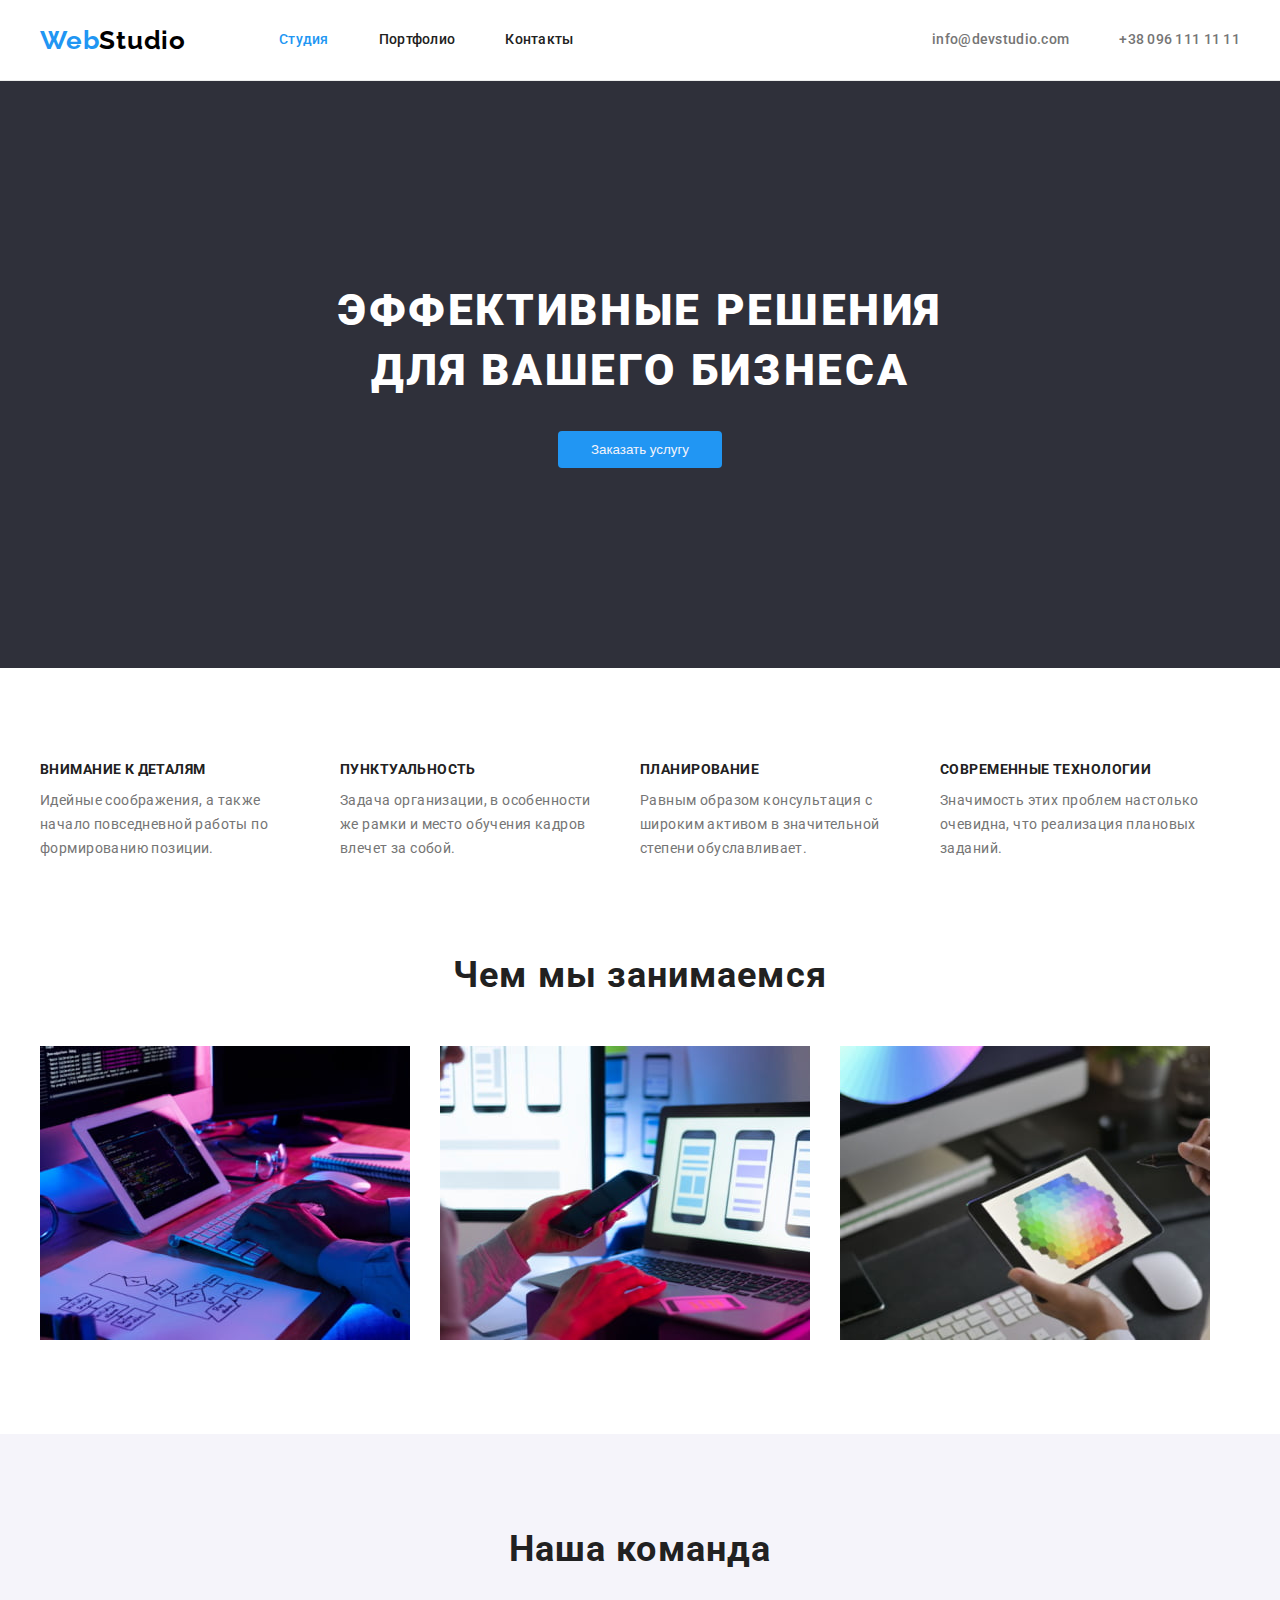
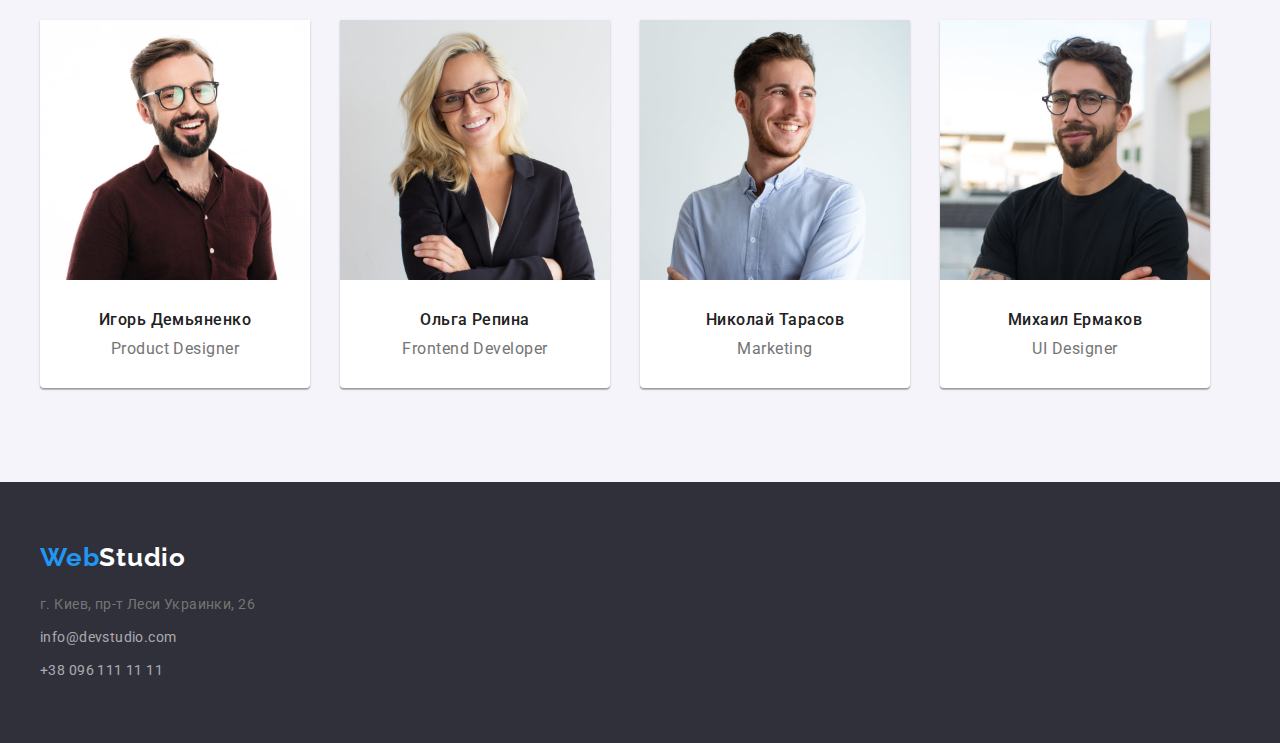
==== commit ab30e2bd: "корректировка дз" ====
--- a/index.html
+++ b/index.html
@@ -22,11 +22,9 @@
     <!-- header -->
     <header class="header">
       <div class="container">
-        <div class="header__inner">
-          <a href="./index.html" aria-label="Логотип WebStudio" class="logo"
+          <nav class="nav">
+            <a href="./index.html" aria-label="Логотип WebStudio" class="logo"
           ><span>Web</span>Studio</a>
-          
-          <nav class="nav">
             <ul class="site-nav list">
               <li class="nav-link"><a href="./index.html" class="link current">Студия</a></li>
               <li class="nav-link"><a href="./portfolio.html" class="link">Портфолио</a></li>
@@ -44,7 +42,6 @@
               <a href="tel:+380961111111" class="contact">+38 096 111 11 11</a>
             </li>
           </ul>
-        </div>
       </div>
     </header>
     <!-- /header -->
@@ -52,7 +49,7 @@
     <main>
       <!-- Hero -->
       <section class="hero">
-        <di class="container">
+        <div class="container">
           <h1 class="hero-title">
             Эффективные решения <br />
             для вашего бизнеса
@@ -141,8 +138,11 @@
                 src="./images/product-designer.jpg"
                 alt="Игорь Демьяненко"
               />
-              <h3 class="title title-item">Игорь Демьяненко</h3>
-              <p class="text">Product Designer</p>
+              <div class="team-box">
+                <h3 class="title title-name">Игорь Демьяненко</h3>
+                <p class="text">Product Designer</p>
+              </div>
+              
 
               <!-- <ul>
                 <li><a href="#" aria-label="Ссылка на Instagram"></a></li>
@@ -157,8 +157,10 @@
                 src="./images/fontend-developer.jpg"
                 alt="Ольга Репина"
               />
-              <h3 class="title title-item">Ольга Репина</h3>
-              <p class="text">Frontend Developer</p>
+              <div class="team-box">
+                <h3 class="title title-name">Ольга Репина</h3>
+                <p class="text">Frontend Developer</p>
+              </div>
               <!-- <ul>
                 <li><a href="#" aria-label="Ссылка на Instagram"></a></li>
                 <li><a href="#" aria-label="Ссылка на Twitter"></a></li>
@@ -172,8 +174,10 @@
                 src="./images/marketing.jpg"
                 alt="Николай Тарасов"
               />
-              <h3 class="title title-item">Николай Тарасов</h3>
-              <p class="text">Marketing</p>
+              <div class="team-box">
+                <h3 class="title title-name">Николай Тарасов</h3>
+                <p class="text">Marketing</p>
+              </div>
               <!-- <ul>
                 <li><a href="#" aria-label="Ссылка на Instagram"></a></li>
                 <li><a href="#" aria-label="Ссылка на Twitter"></a></li>
@@ -187,8 +191,10 @@
                 src="./images/ui-designer.jpg"
                 alt="Михаил Ермаков"
               />
-              <h3 class="title title-item">Михаил Ермаков</h3>
-              <p class="text">UI Designer</p>
+              <div class="team-box">
+                <h3 class="title title-name">Михаил Ермаков</h3>
+                <p class="text">UI Designer</p>
+              </div>
               <!-- <ul>
                 <li><a href="#" aria-label="Ссылка на Instagram"></a></li>
                 <li><a href="#" aria-label="Ссылка на Twitter"></a></li>
@@ -207,15 +213,15 @@
       <div class="container">
         <a href="./index.html" class="logo light-text logo-footer"><span>Web</span>Studio</a>
         <address class="address-list">
-          <ul class="list">
-            <li class="light-text">г. Киев, пр-т Леси Украинки, 26</li>
-            <li>
-              <a href="mailto:info@devstudio.com" class="opacity-grey contact-footer"
+          г. Киев, пр-т Леси Украинки, 26
+          <ul class="list contact-footer">
+            <li class="contact-footer-item">
+              <a href="mailto:info@devstudio.com" class="opacity-grey"
                 >info@devstudio.com
               </a>
             </li>
-            <li>
-              <a href="tel:+380961111111" class="opacity-grey contact-footer"
+            <li class="contact-footer-item">
+              <a href="tel:+380961111111" class="opacity-grey"
                 >+38 096 111 11 11</a
               >
             </li>
--- a/css/main.css
+++ b/css/main.css
@@ -36,10 +36,14 @@
 }
 
 a {
+  display: block;
   text-decoration: none;
 }
 address {
   font-style: normal;
+}
+img {
+  display: block;
 }
 .container {
   width: 1200px;
@@ -53,12 +57,15 @@
 /*header
 ================== */
 .header {
-  border: 1px solid #ececec;
-}
-.header__inner {
-  height: 80px;
+  border-bottom: 1px solid #ececec;
+}
+.header .container {
   display: flex;
   align-items: center;
+}
+.nav {
+  align-items: center;
+  display: flex;
 }
 .logo {
   font-family: var(--additional-font);
@@ -77,6 +84,9 @@
   display: flex;
   margin-left: 93px;
 }
+.nav-link a {
+  padding: 32px 0;
+}
 
 .site-nav .nav-link + .nav-link {
   margin-left: 50px;
@@ -132,15 +142,16 @@
 
 .light-text {
   color: var(--white-color);
-  margin-bottom: 9px;
 }
 
 .list .opacity-grey {
   color: var(--footer-small-text);
 }
 .contact-footer {
-  display: inline-block;
-  margin-bottom: 9px;
+  margin-top: 9px;
+}
+.contact-footer-item + .contact-footer-item {
+  margin-top: 9px;
 }
 .opacity-grey:hover,
 .opacity-grey:focus {
@@ -215,6 +226,9 @@
 }
 
 /*Section*/
+.section {
+  padding: 94px 0;
+}
 .section-title {
   color: var(--title-text-color, #212121);
   font-weight: bold;
@@ -226,9 +240,7 @@
 
 /*Features
 ================== */
-.features {
-  padding: 94px 0;
-}
+
 .feature-list {
   display: flex;
   flex-wrap: wrap;
@@ -272,10 +284,9 @@
 
 .section.team {
   background-color: var(--secondary-background-color);
-  padding: 94px 0;
-}
-.section-title {
-  margin-bottom: 50px;
+}
+.team-box {
+  padding: 30px 20px;
 }
 .team-list .title {
   font-weight: 500;
@@ -291,7 +302,6 @@
 }
 .team-item {
   width: 270px;
-  padding-bottom: 30px;
   background-color: var(--white-color);
 
   box-shadow: 0px 1px 3px rgba(0, 0, 0, 0.12), 0px 1px 1px rgba(0, 0, 0, 0.14),
@@ -301,20 +311,17 @@
 .team-item:not(:last-child) {
   margin-right: 30px;
 }
-.title-item {
-  margin: 30px 0 10px;
+.title-name {
+  margin-bottom: 10px;
 }
 
 /* portfolio.html */
 
 /*Gallery
 ================== */
-.section {
-  padding: 100px 0 94px;
-}
 
 .filter-list {
-  margin-bottom: 34px;
+  margin-bottom: 50px;
   display: flex;
   justify-content: center;
 }
@@ -322,22 +329,29 @@
 .gallery-list {
   display: flex;
   flex-wrap: wrap;
-  justify-content: space-between;
 }
 .gallery-list .item {
   width: 370px;
-  margin-bottom: 30px;
-
-  border: 1px solid #eeeeee;
 }
 .gallery-list .item > img {
-  display: block;
   max-width: 100%;
 }
 .box-gallery {
   padding: 20px 24px;
 }
-
+.gallery-list .item {
+  max-width: 370px;
+  margin-right: 30px;
+  margin-bottom: 30px;
+
+  border-left: 1px solid #eeeeee;
+  border-right: 1px solid #eeeeee;
+  border-bottom: 1px solid #eeeeee;
+}
+
+.gallery-list .item:nth-last-child(3n + 1) {
+  margin-right: 0;
+}
 .gallery-list .item:nth-last-child(-n + 3) {
   margin-bottom: 0;
 }
